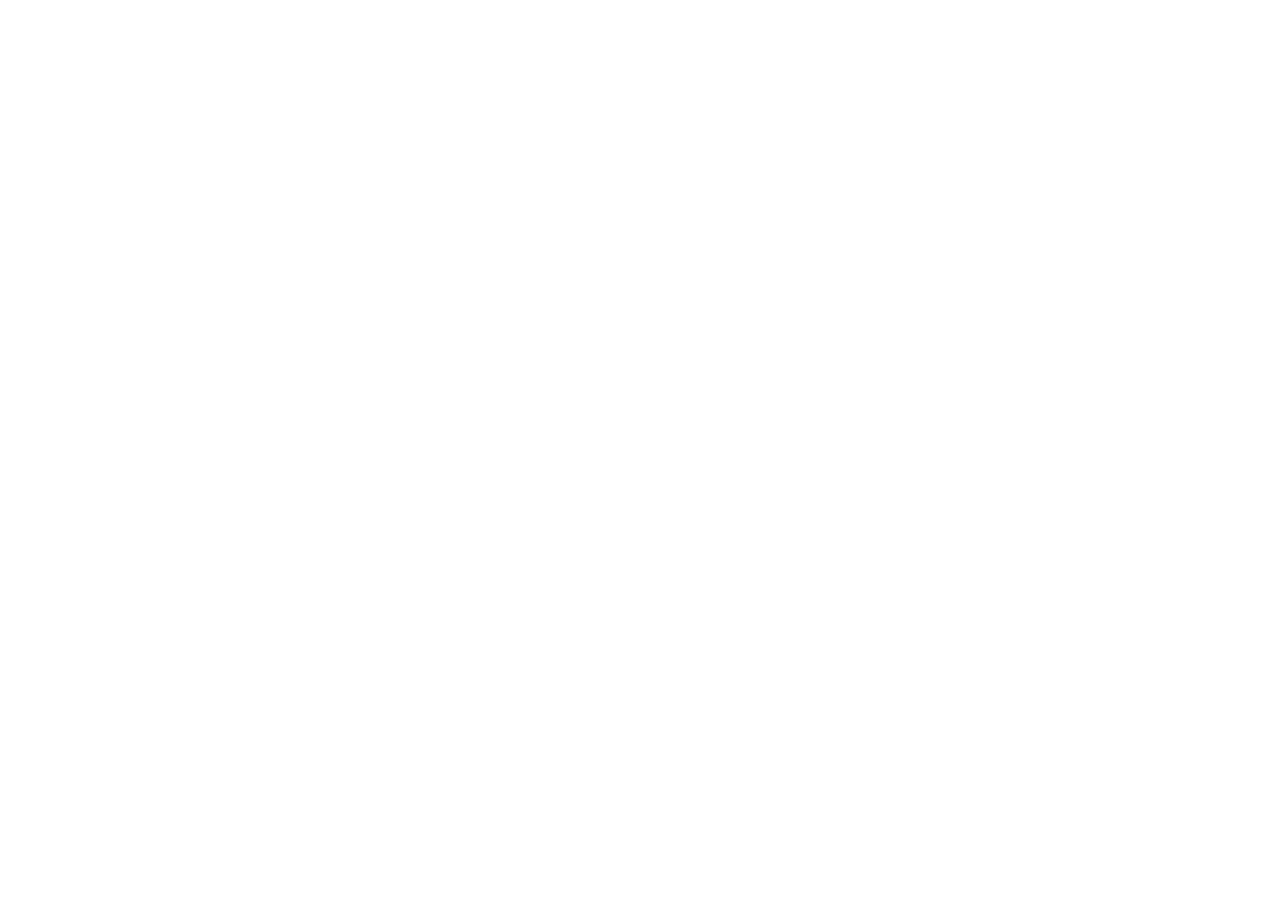
==== login.html @ a7fe7572 "大事件项目初始化" ====
<!DOCTYPE html>
<html lang="en">
<head>
    <meta charset="UTF-8">
    <meta name="viewport" content="width=device-width, initial-scale=1.0">
    <title>Document</title>
</head>
<body>
    
</body>
</html>
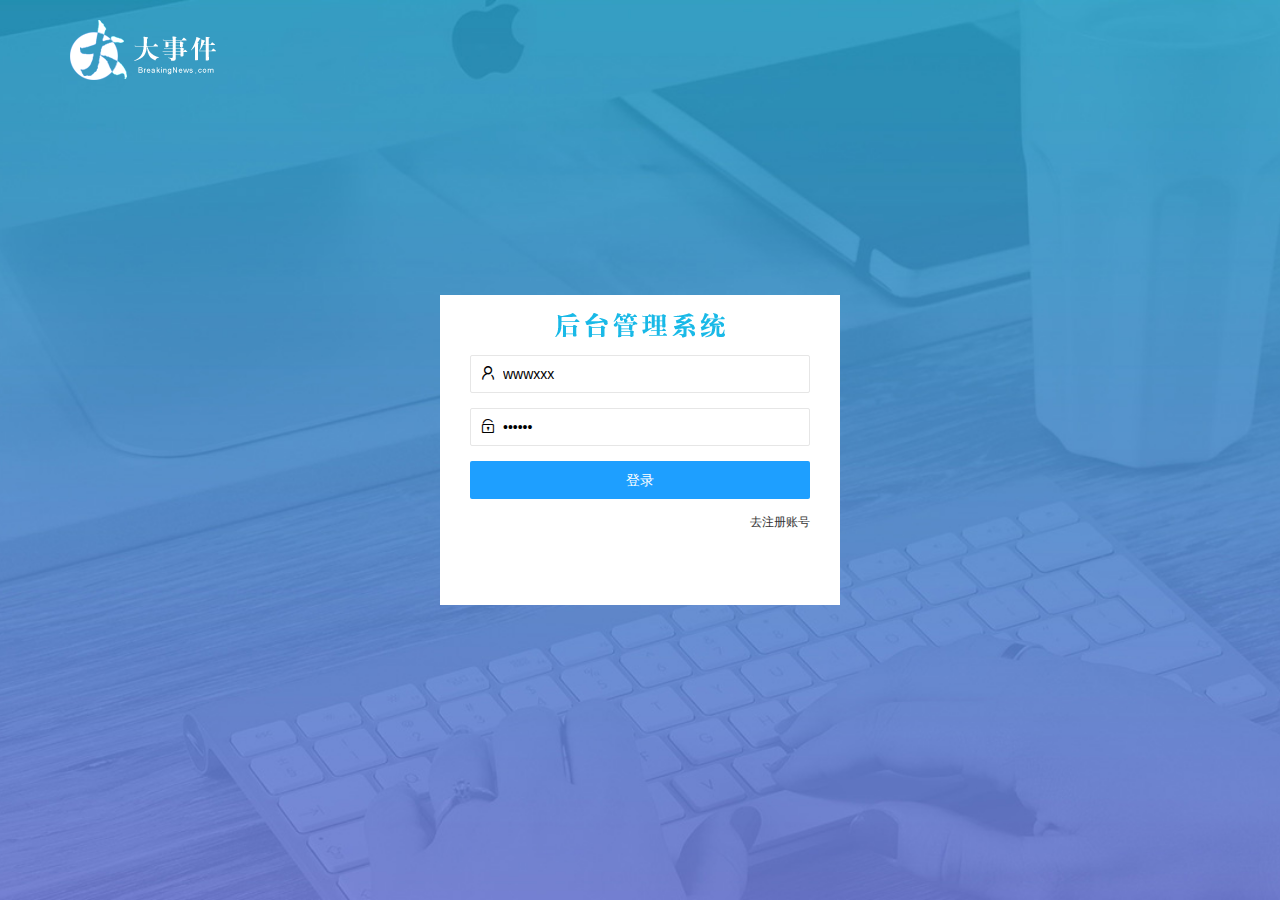
==== commit 2914f1f9: "注册和登录功能完成" ====
--- a/login.html
+++ b/login.html
@@ -1,11 +1,78 @@
 <!DOCTYPE html>
 <html lang="en">
+
 <head>
-    <meta charset="UTF-8">
-    <meta name="viewport" content="width=device-width, initial-scale=1.0">
-    <title>Document</title>
+  <meta charset="UTF-8">
+  <meta name="viewport" content="width=device-width, initial-scale=1.0">
+  <title>大事件 - 登录/注册页面</title>
+  <!-- 引入layUI 样式文件 -->
+  <link rel="stylesheet" href="./assets/lib/layui/css/layui.css">
+  <!-- 引入登录样式文件 -->
+  <link rel="stylesheet" href="./assets/css/login.css">
 </head>
+
 <body>
-    
+  <!-- 顶部 + logo -->
+  <div class="layui-main">
+    <img src="./assets/images/logo.png" alt="">
+  </div>
+  <div class="loginAndRegBox">
+    <div class="titleBox"></div>
+    <div class="login-box">
+      <form class="layui-form" id="form_login">
+        <div class="layui-form-item">
+          <i class="layui-icon layui-icon-username"></i>
+          <input value="wwwxxx" type="text" name="username" required lay-verify="required" placeholder="请输入用户名" autocomplete="off"
+            class="layui-input">
+        </div>
+        <div class="layui-form-item">
+          <i class="layui-icon layui-icon-password"></i>
+          <input value="wwx123" type="password" name="password" required lay-verify="required|pwd" placeholder="请输入密码" autocomplete="off"
+            class="layui-input">
+        </div>
+        <div class="layui-form-item">
+          <button class="layui-btn layui-btn-fluid layui-btn-normal" lay-submit>登录</button>
+        </div>
+        <div class="layui-form-item links">
+            <a href="javascript:;" id="link_reg">去注册账号</a>
+        </div>
+      </form>
+    </div>
+    <div class="reg-box" style="display: none;">
+      <form class="layui-form" id="form_reg">
+        <div class="layui-form-item">
+          <i class="layui-icon layui-icon-username"></i>
+          <input type="text" name="username" required lay-verify="required" placeholder="请输入用户名" autocomplete="off"
+            class="layui-input">
+        </div>
+        <div class="layui-form-item">
+          <i class="layui-icon layui-icon-password"></i>
+          <input type="password" name="password" required lay-verify="required|pwd" placeholder="请输入密码" autocomplete="off"
+            class="layui-input">
+        </div>
+        <div class="layui-form-item">
+          <i class="layui-icon layui-icon-password"></i>
+          <input type="password" name="repasswor" required lay-verify="required|pwd|repwd" placeholder="再次确认密码" autocomplete="off"
+            class="layui-input">
+        </div>
+        <div class="layui-form-item">
+          <button class="layui-btn layui-btn-fluid layui-btn-normal" lay-submit>注册</button>
+        </div>
+        <div class="layui-form-item links">
+            <a href="javascript:;" id="link_login">去登录</a>
+        </div>
+      </form>
+    </div>
+  </div>
+
+  <!-- 引入 layUI 的js文件-->
+  <script src="./assets/lib/layui/layui.all.js"></script>
+  <!-- 引入 Jquery -->
+  <script src="./assets/lib/jquery.js"></script>
+  <!-- 引入 baseApl.js -->
+  <script src="./assets/js/baseAPl.js"></script>
+  <!-- 引入login.js -->
+  <script src="./assets/js/login.js"></script>
 </body>
+
 </html>--- a/assets/lib/layui/css/layui.css
+++ b/assets/lib/layui/css/layui.css
@@ -0,0 +1,2 @@
+/** layui-v2.5.5 MIT License By https://www.layui.com */
+ .layui-inline,img{display:inline-block;vertical-align:middle}h1,h2,h3,h4,h5,h6{font-weight:400}.layui-edge,.layui-header,.layui-inline,.layui-main{position:relative}.layui-body,.layui-edge,.layui-elip{overflow:hidden}.layui-btn,.layui-edge,.layui-inline,img{vertical-align:middle}.layui-btn,.layui-disabled,.layui-icon,.layui-unselect{-moz-user-select:none;-webkit-user-select:none;-ms-user-select:none}.layui-elip,.layui-form-checkbox span,.layui-form-pane .layui-form-label{text-overflow:ellipsis;white-space:nowrap}.layui-breadcrumb,.layui-tree-btnGroup{visibility:hidden}blockquote,body,button,dd,div,dl,dt,form,h1,h2,h3,h4,h5,h6,input,li,ol,p,pre,td,textarea,th,ul{margin:0;padding:0;-webkit-tap-highlight-color:rgba(0,0,0,0)}a:active,a:hover{outline:0}img{border:none}li{list-style:none}table{border-collapse:collapse;border-spacing:0}h4,h5,h6{font-size:100%}button,input,optgroup,option,select,textarea{font-family:inherit;font-size:inherit;font-style:inherit;font-weight:inherit;outline:0}pre{white-space:pre-wrap;white-space:-moz-pre-wrap;white-space:-pre-wrap;white-space:-o-pre-wrap;word-wrap:break-word}body{line-height:24px;font:14px Helvetica Neue,Helvetica,PingFang SC,Tahoma,Arial,sans-serif}hr{height:1px;margin:10px 0;border:0;clear:both}a{color:#333;text-decoration:none}a:hover{color:#777}a cite{font-style:normal;*cursor:pointer}.layui-border-box,.layui-border-box *{box-sizing:border-box}.layui-box,.layui-box *{box-sizing:content-box}.layui-clear{clear:both;*zoom:1}.layui-clear:after{content:'\20';clear:both;*zoom:1;display:block;height:0}.layui-inline{*display:inline;*zoom:1}.layui-edge{display:inline-block;width:0;height:0;border-width:6px;border-style:dashed;border-color:transparent}.layui-edge-top{top:-4px;border-bottom-color:#999;border-bottom-style:solid}.layui-edge-right{border-left-color:#999;border-left-style:solid}.layui-edge-bottom{top:2px;border-top-color:#999;border-top-style:solid}.layui-edge-left{border-right-color:#999;border-right-style:solid}.layui-disabled,.layui-disabled:hover{color:#d2d2d2!important;cursor:not-allowed!important}.layui-circle{border-radius:100%}.layui-show{display:block!important}.layui-hide{display:none!important}@font-face{font-family:layui-icon;src:url(../font/iconfont.eot?v=250);src:url(../font/iconfont.eot?v=250#iefix) format('embedded-opentype'),url(../font/iconfont.woff2?v=250) format('woff2'),url(../font/iconfont.woff?v=250) format('woff'),url(../font/iconfont.ttf?v=250) format('truetype'),url(../font/iconfont.svg?v=250#layui-icon) format('svg')}.layui-icon{font-family:layui-icon!important;font-size:16px;font-style:normal;-webkit-font-smoothing:antialiased;-moz-osx-font-smoothing:grayscale}.layui-icon-reply-fill:before{content:"\e611"}.layui-icon-set-fill:before{content:"\e614"}.layui-icon-menu-fill:before{content:"\e60f"}.layui-icon-search:before{content:"\e615"}.layui-icon-share:before{content:"\e641"}.layui-icon-set-sm:before{content:"\e620"}.layui-icon-engine:before{content:"\e628"}.layui-icon-close:before{content:"\1006"}.layui-icon-close-fill:before{content:"\1007"}.layui-icon-chart-screen:before{content:"\e629"}.layui-icon-star:before{content:"\e600"}.layui-icon-circle-dot:before{content:"\e617"}.layui-icon-chat:before{content:"\e606"}.layui-icon-release:before{content:"\e609"}.layui-icon-list:before{content:"\e60a"}.layui-icon-chart:before{content:"\e62c"}.layui-icon-ok-circle:before{content:"\1005"}.layui-icon-layim-theme:before{content:"\e61b"}.layui-icon-table:before{content:"\e62d"}.layui-icon-right:before{content:"\e602"}.layui-icon-left:before{content:"\e603"}.layui-icon-cart-simple:before{content:"\e698"}.layui-icon-face-cry:before{content:"\e69c"}.layui-icon-face-smile:before{content:"\e6af"}.layui-icon-survey:before{content:"\e6b2"}.layui-icon-tree:before{content:"\e62e"}.layui-icon-upload-circle:before{content:"\e62f"}.layui-icon-add-circle:before{content:"\e61f"}.layui-icon-download-circle:before{content:"\e601"}.layui-icon-templeate-1:before{content:"\e630"}.layui-icon-util:before{content:"\e631"}.layui-icon-face-surprised:before{content:"\e664"}.layui-icon-edit:before{content:"\e642"}.layui-icon-speaker:before{content:"\e645"}.layui-icon-down:before{content:"\e61a"}.layui-icon-file:before{content:"\e621"}.layui-icon-layouts:before{content:"\e632"}.layui-icon-rate-half:before{content:"\e6c9"}.layui-icon-add-circle-fine:before{content:"\e608"}.layui-icon-prev-circle:before{content:"\e633"}.layui-icon-read:before{content:"\e705"}.layui-icon-404:before{content:"\e61c"}.layui-icon-carousel:before{content:"\e634"}.layui-icon-help:before{content:"\e607"}.layui-icon-code-circle:before{content:"\e635"}.layui-icon-water:before{content:"\e636"}.layui-icon-username:before{content:"\e66f"}.layui-icon-find-fill:before{content:"\e670"}.layui-icon-about:before{content:"\e60b"}.layui-icon-location:before{content:"\e715"}.layui-icon-up:before{content:"\e619"}.layui-icon-pause:before{content:"\e651"}.layui-icon-date:before{content:"\e637"}.layui-icon-layim-uploadfile:before{content:"\e61d"}.layui-icon-delete:before{content:"\e640"}.layui-icon-play:before{content:"\e652"}.layui-icon-top:before{content:"\e604"}.layui-icon-friends:before{content:"\e612"}.layui-icon-refresh-3:before{content:"\e9aa"}.layui-icon-ok:before{content:"\e605"}.layui-icon-layer:before{content:"\e638"}.layui-icon-face-smile-fine:before{content:"\e60c"}.layui-icon-dollar:before{content:"\e659"}.layui-icon-group:before{content:"\e613"}.layui-icon-layim-download:before{content:"\e61e"}.layui-icon-picture-fine:before{content:"\e60d"}.layui-icon-link:before{content:"\e64c"}.layui-icon-diamond:before{content:"\e735"}.layui-icon-log:before{content:"\e60e"}.layui-icon-rate-solid:before{content:"\e67a"}.layui-icon-fonts-del:before{content:"\e64f"}.layui-icon-unlink:before{content:"\e64d"}.layui-icon-fonts-clear:before{content:"\e639"}.layui-icon-triangle-r:before{content:"\e623"}.layui-icon-circle:before{content:"\e63f"}.layui-icon-radio:before{content:"\e643"}.layui-icon-align-center:before{content:"\e647"}.layui-icon-align-right:before{content:"\e648"}.layui-icon-align-left:before{content:"\e649"}.layui-icon-loading-1:before{content:"\e63e"}.layui-icon-return:before{content:"\e65c"}.layui-icon-fonts-strong:before{content:"\e62b"}.layui-icon-upload:before{content:"\e67c"}.layui-icon-dialogue:before{content:"\e63a"}.layui-icon-video:before{content:"\e6ed"}.layui-icon-headset:before{content:"\e6fc"}.layui-icon-cellphone-fine:before{content:"\e63b"}.layui-icon-add-1:before{content:"\e654"}.layui-icon-face-smile-b:before{content:"\e650"}.layui-icon-fonts-html:before{content:"\e64b"}.layui-icon-form:before{content:"\e63c"}.layui-icon-cart:before{content:"\e657"}.layui-icon-camera-fill:before{content:"\e65d"}.layui-icon-tabs:before{content:"\e62a"}.layui-icon-fonts-code:before{content:"\e64e"}.layui-icon-fire:before{content:"\e756"}.layui-icon-set:before{content:"\e716"}.layui-icon-fonts-u:before{content:"\e646"}.layui-icon-triangle-d:before{content:"\e625"}.layui-icon-tips:before{content:"\e702"}.layui-icon-picture:before{content:"\e64a"}.layui-icon-more-vertical:before{content:"\e671"}.layui-icon-flag:before{content:"\e66c"}.layui-icon-loading:before{content:"\e63d"}.layui-icon-fonts-i:before{content:"\e644"}.layui-icon-refresh-1:before{content:"\e666"}.layui-icon-rmb:before{content:"\e65e"}.layui-icon-home:before{content:"\e68e"}.layui-icon-user:before{content:"\e770"}.layui-icon-notice:before{content:"\e667"}.layui-icon-login-weibo:before{content:"\e675"}.layui-icon-voice:before{content:"\e688"}.layui-icon-upload-drag:before{content:"\e681"}.layui-icon-login-qq:before{content:"\e676"}.layui-icon-snowflake:before{content:"\e6b1"}.layui-icon-file-b:before{content:"\e655"}.layui-icon-template:before{content:"\e663"}.layui-icon-auz:before{content:"\e672"}.layui-icon-console:before{content:"\e665"}.layui-icon-app:before{content:"\e653"}.layui-icon-prev:before{content:"\e65a"}.layui-icon-website:before{content:"\e7ae"}.layui-icon-next:before{content:"\e65b"}.layui-icon-component:before{content:"\e857"}.layui-icon-more:before{content:"\e65f"}.layui-icon-login-wechat:before{content:"\e677"}.layui-icon-shrink-right:before{content:"\e668"}.layui-icon-spread-left:before{content:"\e66b"}.layui-icon-camera:before{content:"\e660"}.layui-icon-note:before{content:"\e66e"}.layui-icon-refresh:before{content:"\e669"}.layui-icon-female:before{content:"\e661"}.layui-icon-male:before{content:"\e662"}.layui-icon-password:before{content:"\e673"}.layui-icon-senior:before{content:"\e674"}.layui-icon-theme:before{content:"\e66a"}.layui-icon-tread:before{content:"\e6c5"}.layui-icon-praise:before{content:"\e6c6"}.layui-icon-star-fill:before{content:"\e658"}.layui-icon-rate:before{content:"\e67b"}.layui-icon-template-1:before{content:"\e656"}.layui-icon-vercode:before{content:"\e679"}.layui-icon-cellphone:before{content:"\e678"}.layui-icon-screen-full:before{content:"\e622"}.layui-icon-screen-restore:before{content:"\e758"}.layui-icon-cols:before{content:"\e610"}.layui-icon-export:before{content:"\e67d"}.layui-icon-print:before{content:"\e66d"}.layui-icon-slider:before{content:"\e714"}.layui-icon-addition:before{content:"\e624"}.layui-icon-subtraction:before{content:"\e67e"}.layui-icon-service:before{content:"\e626"}.layui-icon-transfer:before{content:"\e691"}.layui-main{width:1140px;margin:0 auto}.layui-header{z-index:1000;height:60px}.layui-header a:hover{transition:all .5s;-webkit-transition:all .5s}.layui-side{position:fixed;left:0;top:0;bottom:0;z-index:999;width:200px;overflow-x:hidden}.layui-side-scroll{position:relative;width:220px;height:100%;overflow-x:hidden}.layui-body{position:absolute;left:200px;right:0;top:0;bottom:0;z-index:998;width:auto;overflow-y:auto;box-sizing:border-box}.layui-layout-body{overflow:hidden}.layui-layout-admin .layui-header{background-color:#23262E}.layui-layout-admin .layui-side{top:60px;width:200px;overflow-x:hidden}.layui-layout-admin .layui-body{position:fixed;top:60px;bottom:44px}.layui-layout-admin .layui-main{width:auto;margin:0 15px}.layui-layout-admin .layui-footer{position:fixed;left:200px;right:0;bottom:0;height:44px;line-height:44px;padding:0 15px;background-color:#eee}.layui-layout-admin .layui-logo{position:absolute;left:0;top:0;width:200px;height:100%;line-height:60px;text-align:center;color:#009688;font-size:16px}.layui-layout-admin .layui-header .layui-nav{background:0 0}.layui-layout-left{position:absolute!important;left:200px;top:0}.layui-layout-right{position:absolute!important;right:0;top:0}.layui-container{position:relative;margin:0 auto;padding:0 15px;box-sizing:border-box}.layui-fluid{position:relative;margin:0 auto;padding:0 15px}.layui-row:after,.layui-row:before{content:'';display:block;clear:both}.layui-col-lg1,.layui-col-lg10,.layui-col-lg11,.layui-col-lg12,.layui-col-lg2,.layui-col-lg3,.layui-col-lg4,.layui-col-lg5,.layui-col-lg6,.layui-col-lg7,.layui-col-lg8,.layui-col-lg9,.layui-col-md1,.layui-col-md10,.layui-col-md11,.layui-col-md12,.layui-col-md2,.layui-col-md3,.layui-col-md4,.layui-col-md5,.layui-col-md6,.layui-col-md7,.layui-col-md8,.layui-col-md9,.layui-col-sm1,.layui-col-sm10,.layui-col-sm11,.layui-col-sm12,.layui-col-sm2,.layui-col-sm3,.layui-col-sm4,.layui-col-sm5,.layui-col-sm6,.layui-col-sm7,.layui-col-sm8,.layui-col-sm9,.layui-col-xs1,.layui-col-xs10,.layui-col-xs11,.layui-col-xs12,.layui-col-xs2,.layui-col-xs3,.layui-col-xs4,.layui-col-xs5,.layui-col-xs6,.layui-col-xs7,.layui-col-xs8,.layui-col-xs9{position:relative;display:block;box-sizing:border-box}.layui-col-xs1,.layui-col-xs10,.layui-col-xs11,.layui-col-xs12,.layui-col-xs2,.layui-col-xs3,.layui-col-xs4,.layui-col-xs5,.layui-col-xs6,.layui-col-xs7,.layui-col-xs8,.layui-col-xs9{float:left}.layui-col-xs1{width:8.33333333%}.layui-col-xs2{width:16.66666667%}.layui-col-xs3{width:25%}.layui-col-xs4{width:33.33333333%}.layui-col-xs5{width:41.66666667%}.layui-col-xs6{width:50%}.layui-col-xs7{width:58.33333333%}.layui-col-xs8{width:66.66666667%}.layui-col-xs9{width:75%}.layui-col-xs10{width:83.33333333%}.layui-col-xs11{width:91.66666667%}.layui-col-xs12{width:100%}.layui-col-xs-offset1{margin-left:8.33333333%}.layui-col-xs-offset2{margin-left:16.66666667%}.layui-col-xs-offset3{margin-left:25%}.layui-col-xs-offset4{margin-left:33.33333333%}.layui-col-xs-offset5{margin-left:41.66666667%}.layui-col-xs-offset6{margin-left:50%}.layui-col-xs-offset7{margin-left:58.33333333%}.layui-col-xs-offset8{margin-left:66.66666667%}.layui-col-xs-offset9{margin-left:75%}.layui-col-xs-offset10{margin-left:83.33333333%}.layui-col-xs-offset11{margin-left:91.66666667%}.layui-col-xs-offset12{margin-left:100%}@media screen and (max-width:768px){.layui-hide-xs{display:none!important}.layui-show-xs-block{display:block!important}.layui-show-xs-inline{display:inline!important}.layui-show-xs-inline-block{display:inline-block!important}}@media screen and (min-width:768px){.layui-container{width:750px}.layui-hide-sm{display:none!important}.layui-show-sm-block{display:block!important}.layui-show-sm-inline{display:inline!important}.layui-show-sm-inline-block{display:inline-block!important}.layui-col-sm1,.layui-col-sm10,.layui-col-sm11,.layui-col-sm12,.layui-col-sm2,.layui-col-sm3,.layui-col-sm4,.layui-col-sm5,.layui-col-sm6,.layui-col-sm7,.layui-col-sm8,.layui-col-sm9{float:left}.layui-col-sm1{width:8.33333333%}.layui-col-sm2{width:16.66666667%}.layui-col-sm3{width:25%}.layui-col-sm4{width:33.33333333%}.layui-col-sm5{width:41.66666667%}.layui-col-sm6{width:50%}.layui-col-sm7{width:58.33333333%}.layui-col-sm8{width:66.66666667%}.layui-col-sm9{width:75%}.layui-col-sm10{width:83.33333333%}.layui-col-sm11{width:91.66666667%}.layui-col-sm12{width:100%}.layui-col-sm-offset1{margin-left:8.33333333%}.layui-col-sm-offset2{margin-left:16.66666667%}.layui-col-sm-offset3{margin-left:25%}.layui-col-sm-offset4{margin-left:33.33333333%}.layui-col-sm-offset5{margin-left:41.66666667%}.layui-col-sm-offset6{margin-left:50%}.layui-col-sm-offset7{margin-left:58.33333333%}.layui-col-sm-offset8{margin-left:66.66666667%}.layui-col-sm-offset9{margin-left:75%}.layui-col-sm-offset10{margin-left:83.33333333%}.layui-col-sm-offset11{margin-left:91.66666667%}.layui-col-sm-offset12{margin-left:100%}}@media screen and (min-width:992px){.layui-container{width:970px}.layui-hide-md{display:none!important}.layui-show-md-block{display:block!important}.layui-show-md-inline{display:inline!important}.layui-show-md-inline-block{display:inline-block!important}.layui-col-md1,.layui-col-md10,.layui-col-md11,.layui-col-md12,.layui-col-md2,.layui-col-md3,.layui-col-md4,.layui-col-md5,.layui-col-md6,.layui-col-md7,.layui-col-md8,.layui-col-md9{float:left}.layui-col-md1{width:8.33333333%}.layui-col-md2{width:16.66666667%}.layui-col-md3{width:25%}.layui-col-md4{width:33.33333333%}.layui-col-md5{width:41.66666667%}.layui-col-md6{width:50%}.layui-col-md7{width:58.33333333%}.layui-col-md8{width:66.66666667%}.layui-col-md9{width:75%}.layui-col-md10{width:83.33333333%}.layui-col-md11{width:91.66666667%}.layui-col-md12{width:100%}.layui-col-md-offset1{margin-left:8.33333333%}.layui-col-md-offset2{margin-left:16.66666667%}.layui-col-md-offset3{margin-left:25%}.layui-col-md-offset4{margin-left:33.33333333%}.layui-col-md-offset5{margin-left:41.66666667%}.layui-col-md-offset6{margin-left:50%}.layui-col-md-offset7{margin-left:58.33333333%}.layui-col-md-offset8{margin-left:66.66666667%}.layui-col-md-offset9{margin-left:75%}.layui-col-md-offset10{margin-left:83.33333333%}.layui-col-md-offset11{margin-left:91.66666667%}.layui-col-md-offset12{margin-left:100%}}@media screen and (min-width:1200px){.layui-container{width:1170px}.layui-hide-lg{display:none!important}.layui-show-lg-block{display:block!important}.layui-show-lg-inline{display:inline!important}.layui-show-lg-inline-block{display:inline-block!important}.layui-col-lg1,.layui-col-lg10,.layui-col-lg11,.layui-col-lg12,.layui-col-lg2,.layui-col-lg3,.layui-col-lg4,.layui-col-lg5,.layui-col-lg6,.layui-col-lg7,.layui-col-lg8,.layui-col-lg9{float:left}.layui-col-lg1{width:8.33333333%}.layui-col-lg2{width:16.66666667%}.layui-col-lg3{width:25%}.layui-col-lg4{width:33.33333333%}.layui-col-lg5{width:41.66666667%}.layui-col-lg6{width:50%}.layui-col-lg7{width:58.33333333%}.layui-col-lg8{width:66.66666667%}.layui-col-lg9{width:75%}.layui-col-lg10{width:83.33333333%}.layui-col-lg11{width:91.66666667%}.layui-col-lg12{width:100%}.layui-col-lg-offset1{margin-left:8.33333333%}.layui-col-lg-offset2{margin-left:16.66666667%}.layui-col-lg-offset3{margin-left:25%}.layui-col-lg-offset4{margin-left:33.33333333%}.layui-col-lg-offset5{margin-left:41.66666667%}.layui-col-lg-offset6{margin-left:50%}.layui-col-lg-offset7{margin-left:58.33333333%}.layui-col-lg-offset8{margin-left:66.66666667%}.layui-col-lg-offset9{margin-left:75%}.layui-col-lg-offset10{margin-left:83.33333333%}.layui-col-lg-offset11{margin-left:91.66666667%}.layui-col-lg-offset12{margin-left:100%}}.layui-col-space1{margin:-.5px}.layui-col-space1>*{padding:.5px}.layui-col-space3{margin:-1.5px}.layui-col-space3>*{padding:1.5px}.layui-col-space5{margin:-2.5px}.layui-col-space5>*{padding:2.5px}.layui-col-space8{margin:-3.5px}.layui-col-space8>*{padding:3.5px}.layui-col-space10{margin:-5px}.layui-col-space10>*{padding:5px}.layui-col-space12{margin:-6px}.layui-col-space12>*{padding:6px}.layui-col-space15{margin:-7.5px}.layui-col-space15>*{padding:7.5px}.layui-col-space18{margin:-9px}.layui-col-space18>*{padding:9px}.layui-col-space20{margin:-10px}.layui-col-space20>*{padding:10px}.layui-col-space22{margin:-11px}.layui-col-space22>*{padding:11px}.layui-col-space25{margin:-12.5px}.layui-col-space25>*{padding:12.5px}.layui-col-space30{margin:-15px}.layui-col-space30>*{padding:15px}.layui-btn,.layui-input,.layui-select,.layui-textarea,.layui-upload-button{outline:0;-webkit-appearance:none;transition:all .3s;-webkit-transition:all .3s;box-sizing:border-box}.layui-elem-quote{margin-bottom:10px;padding:15px;line-height:22px;border-left:5px solid #009688;border-radius:0 2px 2px 0;background-color:#f2f2f2}.layui-quote-nm{border-style:solid;border-width:1px 1px 1px 5px;background:0 0}.layui-elem-field{margin-bottom:10px;padding:0;border-width:1px;border-style:solid}.layui-elem-field legend{margin-left:20px;padding:0 10px;font-size:20px;font-weight:300}.layui-field-title{margin:10px 0 20px;border-width:1px 0 0}.layui-field-box{padding:10px 15px}.layui-field-title .layui-field-box{padding:10px 0}.layui-progress{position:relative;height:6px;border-radius:20px;background-color:#e2e2e2}.layui-progress-bar{position:absolute;left:0;top:0;width:0;max-width:100%;height:6px;border-radius:20px;text-align:right;background-color:#5FB878;transition:all .3s;-webkit-transition:all .3s}.layui-progress-big,.layui-progress-big .layui-progress-bar{height:18px;line-height:18px}.layui-progress-text{position:relative;top:-20px;line-height:18px;font-size:12px;color:#666}.layui-progress-big .layui-progress-text{position:static;padding:0 10px;color:#fff}.layui-collapse{border-width:1px;border-style:solid;border-radius:2px}.layui-colla-content,.layui-colla-item{border-top-width:1px;border-top-style:solid}.layui-colla-item:first-child{border-top:none}.layui-colla-title{position:relative;height:42px;line-height:42px;padding:0 15px 0 35px;color:#333;background-color:#f2f2f2;cursor:pointer;font-size:14px;overflow:hidden}.layui-colla-content{display:none;padding:10px 15px;line-height:22px;color:#666}.layui-colla-icon{position:absolute;left:15px;top:0;font-size:14px}.layui-card{margin-bottom:15px;border-radius:2px;background-color:#fff;box-shadow:0 1px 2px 0 rgba(0,0,0,.05)}.layui-card:last-child{margin-bottom:0}.layui-card-header{position:relative;height:42px;line-height:42px;padding:0 15px;border-bottom:1px solid #f6f6f6;color:#333;border-radius:2px 2px 0 0;font-size:14px}.layui-bg-black,.layui-bg-blue,.layui-bg-cyan,.layui-bg-green,.layui-bg-orange,.layui-bg-red{color:#fff!important}.layui-card-body{position:relative;padding:10px 15px;line-height:24px}.layui-card-body[pad15]{padding:15px}.layui-card-body[pad20]{padding:20px}.layui-card-body .layui-table{margin:5px 0}.layui-card .layui-tab{margin:0}.layui-panel-window{position:relative;padding:15px;border-radius:0;border-top:5px solid #E6E6E6;background-color:#fff}.layui-auxiliar-moving{position:fixed;left:0;right:0;top:0;bottom:0;width:100%;height:100%;background:0 0;z-index:9999999999}.layui-form-label,.layui-form-mid,.layui-form-select,.layui-input-block,.layui-input-inline,.layui-textarea{position:relative}.layui-bg-red{background-color:#FF5722!important}.layui-bg-orange{background-color:#FFB800!important}.layui-bg-green{background-color:#009688!important}.layui-bg-cyan{background-color:#2F4056!important}.layui-bg-blue{background-color:#1E9FFF!important}.layui-bg-black{background-color:#393D49!important}.layui-bg-gray{background-color:#eee!important;color:#666!important}.layui-badge-rim,.layui-colla-content,.layui-colla-item,.layui-collapse,.layui-elem-field,.layui-form-pane .layui-form-item[pane],.layui-form-pane .layui-form-label,.layui-input,.layui-layedit,.layui-layedit-tool,.layui-quote-nm,.layui-select,.layui-tab-bar,.layui-tab-card,.layui-tab-title,.layui-tab-title .layui-this:after,.layui-textarea{border-color:#e6e6e6}.layui-timeline-item:before,hr{background-color:#e6e6e6}.layui-text{line-height:22px;font-size:14px;color:#666}.layui-text h1,.layui-text h2,.layui-text h3{font-weight:500;color:#333}.layui-text h1{font-size:30px}.layui-text h2{font-size:24px}.layui-text h3{font-size:18px}.layui-text a:not(.layui-btn){color:#01AAED}.layui-text a:not(.layui-btn):hover{text-decoration:underline}.layui-text ul{padding:5px 0 5px 15px}.layui-text ul li{margin-top:5px;list-style-type:disc}.layui-text em,.layui-word-aux{color:#999!important;padding:0 5px!important}.layui-btn{display:inline-block;height:38px;line-height:38px;padding:0 18px;background-color:#009688;color:#fff;white-space:nowrap;text-align:center;font-size:14px;border:none;border-radius:2px;cursor:pointer}.layui-btn:hover{opacity:.8;filter:alpha(opacity=80);color:#fff}.layui-btn:active{opacity:1;filter:alpha(opacity=100)}.layui-btn+.layui-btn{margin-left:10px}.layui-btn-container{font-size:0}.layui-btn-container .layui-btn{margin-right:10px;margin-bottom:10px}.layui-btn-container .layui-btn+.layui-btn{margin-left:0}.layui-table .layui-btn-container .layui-btn{margin-bottom:9px}.layui-btn-radius{border-radius:100px}.layui-btn .layui-icon{margin-right:3px;font-size:18px;vertical-align:bottom;vertical-align:middle\9}.layui-btn-primary{border:1px solid #C9C9C9;background-color:#fff;color:#555}.layui-btn-primary:hover{border-color:#009688;color:#333}.layui-btn-normal{background-color:#1E9FFF}.layui-btn-warm{background-color:#FFB800}.layui-btn-danger{background-color:#FF5722}.layui-btn-checked{background-color:#5FB878}.layui-btn-disabled,.layui-btn-disabled:active,.layui-btn-disabled:hover{border:1px solid #e6e6e6;background-color:#FBFBFB;color:#C9C9C9;cursor:not-allowed;opacity:1}.layui-btn-lg{height:44px;line-height:44px;padding:0 25px;font-size:16px}.layui-btn-sm{height:30px;line-height:30px;padding:0 10px;font-size:12px}.layui-btn-sm i{font-size:16px!important}.layui-btn-xs{height:22px;line-height:22px;padding:0 5px;font-size:12px}.layui-btn-xs i{font-size:14px!important}.layui-btn-group{display:inline-block;vertical-align:middle;font-size:0}.layui-btn-group .layui-btn{margin-left:0!important;margin-right:0!important;border-left:1px solid rgba(255,255,255,.5);border-radius:0}.layui-btn-group .layui-btn-primary{border-left:none}.layui-btn-group .layui-btn-primary:hover{border-color:#C9C9C9;color:#009688}.layui-btn-group .layui-btn:first-child{border-left:none;border-radius:2px 0 0 2px}.layui-btn-group .layui-btn-primary:first-child{border-left:1px solid #c9c9c9}.layui-btn-group .layui-btn:last-child{border-radius:0 2px 2px 0}.layui-btn-group .layui-btn+.layui-btn{margin-left:0}.layui-btn-group+.layui-btn-group{margin-left:10px}.layui-btn-fluid{width:100%}.layui-input,.layui-select,.layui-textarea{height:38px;line-height:1.3;line-height:38px\9;border-width:1px;border-style:solid;background-color:#fff;border-radius:2px}.layui-input::-webkit-input-placeholder,.layui-select::-webkit-input-placeholder,.layui-textarea::-webkit-input-placeholder{line-height:1.3}.layui-input,.layui-textarea{display:block;width:100%;padding-left:10px}.layui-input:hover,.layui-textarea:hover{border-color:#D2D2D2!important}.layui-input:focus,.layui-textarea:focus{border-color:#C9C9C9!important}.layui-textarea{min-height:100px;height:auto;line-height:20px;padding:6px 10px;resize:vertical}.layui-select{padding:0 10px}.layui-form input[type=checkbox],.layui-form input[type=radio],.layui-form select{display:none}.layui-form [lay-ignore]{display:initial}.layui-form-item{margin-bottom:15px;clear:both;*zoom:1}.layui-form-item:after{content:'\20';clear:both;*zoom:1;display:block;height:0}.layui-form-label{float:left;display:block;padding:9px 15px;width:80px;font-weight:400;line-height:20px;text-align:right}.layui-form-label-col{display:block;float:none;padding:9px 0;line-height:20px;text-align:left}.layui-form-item .layui-inline{margin-bottom:5px;margin-right:10px}.layui-input-block{margin-left:110px;min-height:36px}.layui-input-inline{display:inline-block;vertical-align:middle}.layui-form-item .layui-input-inline{float:left;width:190px;margin-right:10px}.layui-form-text .layui-input-inline{width:auto}.layui-form-mid{float:left;display:block;padding:9px 0!important;line-height:20px;margin-right:10px}.layui-form-danger+.layui-form-select .layui-input,.layui-form-danger:focus{border-color:#FF5722!important}.layui-form-select .layui-input{padding-right:30px;cursor:pointer}.layui-form-select .layui-edge{position:absolute;right:10px;top:50%;margin-top:-3px;cursor:pointer;border-width:6px;border-top-color:#c2c2c2;border-top-style:solid;transition:all .3s;-webkit-transition:all .3s}.layui-form-select dl{display:none;position:absolute;left:0;top:42px;padding:5px 0;z-index:899;min-width:100%;border:1px solid #d2d2d2;max-height:300px;overflow-y:auto;background-color:#fff;border-radius:2px;box-shadow:0 2px 4px rgba(0,0,0,.12);box-sizing:border-box}.layui-form-select dl dd,.layui-form-select dl dt{padding:0 10px;line-height:36px;white-space:nowrap;overflow:hidden;text-overflow:ellipsis}.layui-form-select dl dt{font-size:12px;color:#999}.layui-form-select dl dd{cursor:pointer}.layui-form-select dl dd:hover{background-color:#f2f2f2;-webkit-transition:.5s all;transition:.5s all}.layui-form-select .layui-select-group dd{padding-left:20px}.layui-form-select dl dd.layui-select-tips{padding-left:10px!important;color:#999}.layui-form-select dl dd.layui-this{background-color:#5FB878;color:#fff}.layui-form-checkbox,.layui-form-select dl dd.layui-disabled{background-color:#fff}.layui-form-selected dl{display:block}.layui-form-checkbox,.layui-form-checkbox *,.layui-form-switch{display:inline-block;vertical-align:middle}.layui-form-selected .layui-edge{margin-top:-9px;-webkit-transform:rotate(180deg);transform:rotate(180deg);margin-top:-3px\9}:root .layui-form-selected .layui-edge{margin-top:-9px\0/IE9}.layui-form-selectup dl{top:auto;bottom:42px}.layui-select-none{margin:5px 0;text-align:center;color:#999}.layui-select-disabled .layui-disabled{border-color:#eee!important}.layui-select-disabled .layui-edge{border-top-color:#d2d2d2}.layui-form-checkbox{position:relative;height:30px;line-height:30px;margin-right:10px;padding-right:30px;cursor:pointer;font-size:0;-webkit-transition:.1s linear;transition:.1s linear;box-sizing:border-box}.layui-form-checkbox span{padding:0 10px;height:100%;font-size:14px;border-radius:2px 0 0 2px;background-color:#d2d2d2;color:#fff;overflow:hidden}.layui-form-checkbox:hover span{background-color:#c2c2c2}.layui-form-checkbox i{position:absolute;right:0;top:0;width:30px;height:28px;border:1px solid #d2d2d2;border-left:none;border-radius:0 2px 2px 0;color:#fff;font-size:20px;text-align:center}.layui-form-checkbox:hover i{border-color:#c2c2c2;color:#c2c2c2}.layui-form-checked,.layui-form-checked:hover{border-color:#5FB878}.layui-form-checked span,.layui-form-checked:hover span{background-color:#5FB878}.layui-form-checked i,.layui-form-checked:hover i{color:#5FB878}.layui-form-item .layui-form-checkbox{margin-top:4px}.layui-form-checkbox[lay-skin=primary]{height:auto!important;line-height:normal!important;min-width:18px;min-height:18px;border:none!important;margin-right:0;padding-left:28px;padding-right:0;background:0 0}.layui-form-checkbox[lay-skin=primary] span{padding-left:0;padding-right:15px;line-height:18px;background:0 0;color:#666}.layui-form-checkbox[lay-skin=primary] i{right:auto;left:0;width:16px;height:16px;line-height:16px;border:1px solid #d2d2d2;font-size:12px;border-radius:2px;background-color:#fff;-webkit-transition:.1s linear;transition:.1s linear}.layui-form-checkbox[lay-skin=primary]:hover i{border-color:#5FB878;color:#fff}.layui-form-checked[lay-skin=primary] i{border-color:#5FB878!important;background-color:#5FB878;color:#fff}.layui-checkbox-disbaled[lay-skin=primary] span{background:0 0!important;color:#c2c2c2}.layui-checkbox-disbaled[lay-skin=primary]:hover i{border-color:#d2d2d2}.layui-form-item .layui-form-checkbox[lay-skin=primary]{margin-top:10px}.layui-form-switch{position:relative;height:22px;line-height:22px;min-width:35px;padding:0 5px;margin-top:8px;border:1px solid #d2d2d2;border-radius:20px;cursor:pointer;background-color:#fff;-webkit-transition:.1s linear;transition:.1s linear}.layui-form-switch i{position:absolute;left:5px;top:3px;width:16px;height:16px;border-radius:20px;background-color:#d2d2d2;-webkit-transition:.1s linear;transition:.1s linear}.layui-form-switch em{position:relative;top:0;width:25px;margin-left:21px;padding:0!important;text-align:center!important;color:#999!important;font-style:normal!important;font-size:12px}.layui-form-onswitch{border-color:#5FB878;background-color:#5FB878}.layui-checkbox-disbaled,.layui-checkbox-disbaled i{border-color:#e2e2e2!important}.layui-form-onswitch i{left:100%;margin-left:-21px;background-color:#fff}.layui-form-onswitch em{margin-left:5px;margin-right:21px;color:#fff!important}.layui-checkbox-disbaled span{background-color:#e2e2e2!important}.layui-checkbox-disbaled:hover i{color:#fff!important}[lay-radio]{display:none}.layui-form-radio,.layui-form-radio *{display:inline-block;vertical-align:middle}.layui-form-radio{line-height:28px;margin:6px 10px 0 0;padding-right:10px;cursor:pointer;font-size:0}.layui-form-radio *{font-size:14px}.layui-form-radio>i{margin-right:8px;font-size:22px;color:#c2c2c2}.layui-form-radio>i:hover,.layui-form-radioed>i{color:#5FB878}.layui-radio-disbaled>i{color:#e2e2e2!important}.layui-form-pane .layui-form-label{width:110px;padding:8px 15px;height:38px;line-height:20px;border-width:1px;border-style:solid;border-radius:2px 0 0 2px;text-align:center;background-color:#FBFBFB;overflow:hidden;box-sizing:border-box}.layui-form-pane .layui-input-inline{margin-left:-1px}.layui-form-pane .layui-input-block{margin-left:110px;left:-1px}.layui-form-pane .layui-input{border-radius:0 2px 2px 0}.layui-form-pane .layui-form-text .layui-form-label{float:none;width:100%;border-radius:2px;box-sizing:border-box;text-align:left}.layui-form-pane .layui-form-text .layui-input-inline{display:block;margin:0;top:-1px;clear:both}.layui-form-pane .layui-form-text .layui-input-block{margin:0;left:0;top:-1px}.layui-form-pane .layui-form-text .layui-textarea{min-height:100px;border-radius:0 0 2px 2px}.layui-form-pane .layui-form-checkbox{margin:4px 0 4px 10px}.layui-form-pane .layui-form-radio,.layui-form-pane .layui-form-switch{margin-top:6px;margin-left:10px}.layui-form-pane .layui-form-item[pane]{position:relative;border-width:1px;border-style:solid}.layui-form-pane .layui-form-item[pane] .layui-form-label{position:absolute;left:0;top:0;height:100%;border-width:0 1px 0 0}.layui-form-pane .layui-form-item[pane] .layui-input-inline{margin-left:110px}@media screen and (max-width:450px){.layui-form-item .layui-form-label{text-overflow:ellipsis;overflow:hidden;white-space:nowrap}.layui-form-item .layui-inline{display:block;margin-right:0;margin-bottom:20px;clear:both}.layui-form-item .layui-inline:after{content:'\20';clear:both;display:block;height:0}.layui-form-item .layui-input-inline{display:block;float:none;left:-3px;width:auto;margin:0 0 10px 112px}.layui-form-item .layui-input-inline+.layui-form-mid{margin-left:110px;top:-5px;padding:0}.layui-form-item .layui-form-checkbox{margin-right:5px;margin-bottom:5px}}.layui-layedit{border-width:1px;border-style:solid;border-radius:2px}.layui-layedit-tool{padding:3px 5px;border-bottom-width:1px;border-bottom-style:solid;font-size:0}.layedit-tool-fixed{position:fixed;top:0;border-top:1px solid #e2e2e2}.layui-layedit-tool .layedit-tool-mid,.layui-layedit-tool .layui-icon{display:inline-block;vertical-align:middle;text-align:center;font-size:14px}.layui-layedit-tool .layui-icon{position:relative;width:32px;height:30px;line-height:30px;margin:3px 5px;color:#777;cursor:pointer;border-radius:2px}.layui-layedit-tool .layui-icon:hover{color:#393D49}.layui-layedit-tool .layui-icon:active{color:#000}.layui-layedit-tool .layedit-tool-active{background-color:#e2e2e2;color:#000}.layui-layedit-tool .layui-disabled,.layui-layedit-tool .layui-disabled:hover{color:#d2d2d2;cursor:not-allowed}.layui-layedit-tool .layedit-tool-mid{width:1px;height:18px;margin:0 10px;background-color:#d2d2d2}.layedit-tool-html{width:50px!important;font-size:30px!important}.layedit-tool-b,.layedit-tool-code,.layedit-tool-help{font-size:16px!important}.layedit-tool-d,.layedit-tool-face,.layedit-tool-image,.layedit-tool-unlink{font-size:18px!important}.layedit-tool-image input{position:absolute;font-size:0;left:0;top:0;width:100%;height:100%;opacity:.01;filter:Alpha(opacity=1);cursor:pointer}.layui-layedit-iframe iframe{display:block;width:100%}#LAY_layedit_code{overflow:hidden}.layui-laypage{display:inline-block;*display:inline;*zoom:1;vertical-align:middle;margin:10px 0;font-size:0}.layui-laypage>a:first-child,.layui-laypage>a:first-child em{border-radius:2px 0 0 2px}.layui-laypage>a:last-child,.layui-laypage>a:last-child em{border-radius:0 2px 2px 0}.layui-laypage>:first-child{margin-left:0!important}.layui-laypage>:last-child{margin-right:0!important}.layui-laypage a,.layui-laypage button,.layui-laypage input,.layui-laypage select,.layui-laypage span{border:1px solid #e2e2e2}.layui-laypage a,.layui-laypage span{display:inline-block;*display:inline;*zoom:1;vertical-align:middle;padding:0 15px;height:28px;line-height:28px;margin:0 -1px 5px 0;background-color:#fff;color:#333;font-size:12px}.layui-flow-more a *,.layui-laypage input,.layui-table-view select[lay-ignore]{display:inline-block}.layui-laypage a:hover{color:#009688}.layui-laypage em{font-style:normal}.layui-laypage .layui-laypage-spr{color:#999;font-weight:700}.layui-laypage a{text-decoration:none}.layui-laypage .layui-laypage-curr{position:relative}.layui-laypage .layui-laypage-curr em{position:relative;color:#fff}.layui-laypage .layui-laypage-curr .layui-laypage-em{position:absolute;left:-1px;top:-1px;padding:1px;width:100%;height:100%;background-color:#009688}.layui-laypage-em{border-radius:2px}.layui-laypage-next em,.layui-laypage-prev em{font-family:Sim sun;font-size:16px}.layui-laypage .layui-laypage-count,.layui-laypage .layui-laypage-limits,.layui-laypage .layui-laypage-refresh,.layui-laypage .layui-laypage-skip{margin-left:10px;margin-right:10px;padding:0;border:none}.layui-laypage .layui-laypage-limits,.layui-laypage .layui-laypage-refresh{vertical-align:top}.layui-laypage .layui-laypage-refresh i{font-size:18px;cursor:pointer}.layui-laypage select{height:22px;padding:3px;border-radius:2px;cursor:pointer}.layui-laypage .layui-laypage-skip{height:30px;line-height:30px;color:#999}.layui-laypage button,.layui-laypage input{height:30px;line-height:30px;border-radius:2px;vertical-align:top;background-color:#fff;box-sizing:border-box}.layui-laypage input{width:40px;margin:0 10px;padding:0 3px;text-align:center}.layui-laypage input:focus,.layui-laypage select:focus{border-color:#009688!important}.layui-laypage button{margin-left:10px;padding:0 10px;cursor:pointer}.layui-table,.layui-table-view{margin:10px 0}.layui-flow-more{margin:10px 0;text-align:center;color:#999;font-size:14px}.layui-flow-more a{height:32px;line-height:32px}.layui-flow-more a *{vertical-align:top}.layui-flow-more a cite{padding:0 20px;border-radius:3px;background-color:#eee;color:#333;font-style:normal}.layui-flow-more a cite:hover{opacity:.8}.layui-flow-more a i{font-size:30px;color:#737383}.layui-table{width:100%;background-color:#fff;color:#666}.layui-table tr{transition:all .3s;-webkit-transition:all .3s}.layui-table th{text-align:left;font-weight:400}.layui-table tbody tr:hover,.layui-table thead tr,.layui-table-click,.layui-table-header,.layui-table-hover,.layui-table-mend,.layui-table-patch,.layui-table-tool,.layui-table-total,.layui-table-total tr,.layui-table[lay-even] tr:nth-child(even){background-color:#f2f2f2}.layui-table td,.layui-table th,.layui-table-col-set,.layui-table-fixed-r,.layui-table-grid-down,.layui-table-header,.layui-table-page,.layui-table-tips-main,.layui-table-tool,.layui-table-total,.layui-table-view,.layui-table[lay-skin=line],.layui-table[lay-skin=row]{border-width:1px;border-style:solid;border-color:#e6e6e6}.layui-table td,.layui-table th{position:relative;padding:9px 15px;min-height:20px;line-height:20px;font-size:14px}.layui-table[lay-skin=line] td,.layui-table[lay-skin=line] th{border-width:0 0 1px}.layui-table[lay-skin=row] td,.layui-table[lay-skin=row] th{border-width:0 1px 0 0}.layui-table[lay-skin=nob] td,.layui-table[lay-skin=nob] th{border:none}.layui-table img{max-width:100px}.layui-table[lay-size=lg] td,.layui-table[lay-size=lg] th{padding:15px 30px}.layui-table-view .layui-table[lay-size=lg] .layui-table-cell{height:40px;line-height:40px}.layui-table[lay-size=sm] td,.layui-table[lay-size=sm] th{font-size:12px;padding:5px 10px}.layui-table-view .layui-table[lay-size=sm] .layui-table-cell{height:20px;line-height:20px}.layui-table[lay-data]{display:none}.layui-table-box{position:relative;overflow:hidden}.layui-table-view .layui-table{position:relative;width:auto;margin:0}.layui-table-view .layui-table[lay-skin=line]{border-width:0 1px 0 0}.layui-table-view .layui-table[lay-skin=row]{border-width:0 0 1px}.layui-table-view .layui-table td,.layui-table-view .layui-table th{padding:5px 0;border-top:none;border-left:none}.layui-table-view .layui-table th.layui-unselect .layui-table-cell span{cursor:pointer}.layui-table-view .layui-table td{cursor:default}.layui-table-view .layui-table td[data-edit=text]{cursor:text}.layui-table-view .layui-form-checkbox[lay-skin=primary] i{width:18px;height:18px}.layui-table-view .layui-form-radio{line-height:0;padding:0}.layui-table-view .layui-form-radio>i{margin:0;font-size:20px}.layui-table-init{position:absolute;left:0;top:0;width:100%;height:100%;text-align:center;z-index:110}.layui-table-init .layui-icon{position:absolute;left:50%;top:50%;margin:-15px 0 0 -15px;font-size:30px;color:#c2c2c2}.layui-table-header{border-width:0 0 1px;overflow:hidden}.layui-table-header .layui-table{margin-bottom:-1px}.layui-table-tool .layui-inline[lay-event]{position:relative;width:26px;height:26px;padding:5px;line-height:16px;margin-right:10px;text-align:center;color:#333;border:1px solid #ccc;cursor:pointer;-webkit-transition:.5s all;transition:.5s all}.layui-table-tool .layui-inline[lay-event]:hover{border:1px solid #999}.layui-table-tool-temp{padding-right:120px}.layui-table-tool-self{position:absolute;right:17px;top:10px}.layui-table-tool .layui-table-tool-self .layui-inline[lay-event]{margin:0 0 0 10px}.layui-table-tool-panel{position:absolute;top:29px;left:-1px;padding:5px 0;min-width:150px;min-height:40px;border:1px solid #d2d2d2;text-align:left;overflow-y:auto;background-color:#fff;box-shadow:0 2px 4px rgba(0,0,0,.12)}.layui-table-cell,.layui-table-tool-panel li{overflow:hidden;text-overflow:ellipsis;white-space:nowrap}.layui-table-tool-panel li{padding:0 10px;line-height:30px;-webkit-transition:.5s all;transition:.5s all}.layui-table-tool-panel li .layui-form-checkbox[lay-skin=primary]{width:100%;padding-left:28px}.layui-table-tool-panel li:hover{background-color:#f2f2f2}.layui-table-tool-panel li .layui-form-checkbox[lay-skin=primary] i{position:absolute;left:0;top:0}.layui-table-tool-panel li .layui-form-checkbox[lay-skin=primary] span{padding:0}.layui-table-tool .layui-table-tool-self .layui-table-tool-panel{left:auto;right:-1px}.layui-table-col-set{position:absolute;right:0;top:0;width:20px;height:100%;border-width:0 0 0 1px;background-color:#fff}.layui-table-sort{width:10px;height:20px;margin-left:5px;cursor:pointer!important}.layui-table-sort .layui-edge{position:absolute;left:5px;border-width:5px}.layui-table-sort .layui-table-sort-asc{top:3px;border-top:none;border-bottom-style:solid;border-bottom-color:#b2b2b2}.layui-table-sort .layui-table-sort-asc:hover{border-bottom-color:#666}.layui-table-sort .layui-table-sort-desc{bottom:5px;border-bottom:none;border-top-style:solid;border-top-color:#b2b2b2}.layui-table-sort .layui-table-sort-desc:hover{border-top-color:#666}.layui-table-sort[lay-sort=asc] .layui-table-sort-asc{border-bottom-color:#000}.layui-table-sort[lay-sort=desc] .layui-table-sort-desc{border-top-color:#000}.layui-table-cell{height:28px;line-height:28px;padding:0 15px;position:relative;box-sizing:border-box}.layui-table-cell .layui-form-checkbox[lay-skin=primary]{top:-1px;padding:0}.layui-table-cell .layui-table-link{color:#01AAED}.laytable-cell-checkbox,.laytable-cell-numbers,.laytable-cell-radio,.laytable-cell-space{padding:0;text-align:center}.layui-table-body{position:relative;overflow:auto;margin-right:-1px;margin-bottom:-1px}.layui-table-body .layui-none{line-height:26px;padding:15px;text-align:center;color:#999}.layui-table-fixed{position:absolute;left:0;top:0;z-index:101}.layui-table-fixed .layui-table-body{overflow:hidden}.layui-table-fixed-l{box-shadow:0 -1px 8px rgba(0,0,0,.08)}.layui-table-fixed-r{left:auto;right:-1px;border-width:0 0 0 1px;box-shadow:-1px 0 8px rgba(0,0,0,.08)}.layui-table-fixed-r .layui-table-header{position:relative;overflow:visible}.layui-table-mend{position:absolute;right:-49px;top:0;height:100%;width:50px}.layui-table-tool{position:relative;z-index:890;width:100%;min-height:50px;line-height:30px;padding:10px 15px;border-width:0 0 1px}.layui-table-tool .layui-btn-container{margin-bottom:-10px}.layui-table-page,.layui-table-total{border-width:1px 0 0;margin-bottom:-1px;overflow:hidden}.layui-table-page{position:relative;width:100%;padding:7px 7px 0;height:41px;font-size:12px;white-space:nowrap}.layui-table-page>div{height:26px}.layui-table-page .layui-laypage{margin:0}.layui-table-page .layui-laypage a,.layui-table-page .layui-laypage span{height:26px;line-height:26px;margin-bottom:10px;border:none;background:0 0}.layui-table-page .layui-laypage a,.layui-table-page .layui-laypage span.layui-laypage-curr{padding:0 12px}.layui-table-page .layui-laypage span{margin-left:0;padding:0}.layui-table-page .layui-laypage .layui-laypage-prev{margin-left:-7px!important}.layui-table-page .layui-laypage .layui-laypage-curr .layui-laypage-em{left:0;top:0;padding:0}.layui-table-page .layui-laypage button,.layui-table-page .layui-laypage input{height:26px;line-height:26px}.layui-table-page .layui-laypage input{width:40px}.layui-table-page .layui-laypage button{padding:0 10px}.layui-table-page select{height:18px}.layui-table-patch .layui-table-cell{padding:0;width:30px}.layui-table-edit{position:absolute;left:0;top:0;width:100%;height:100%;padding:0 14px 1px;border-radius:0;box-shadow:1px 1px 20px rgba(0,0,0,.15)}.layui-table-edit:focus{border-color:#5FB878!important}select.layui-table-edit{padding:0 0 0 10px;border-color:#C9C9C9}.layui-table-view .layui-form-checkbox,.layui-table-view .layui-form-radio,.layui-table-view .layui-form-switch{top:0;margin:0;box-sizing:content-box}.layui-table-view .layui-form-checkbox{top:-1px;height:26px;line-height:26px}.layui-table-view .layui-form-checkbox i{height:26px}.layui-table-grid .layui-table-cell{overflow:visible}.layui-table-grid-down{position:absolute;top:0;right:0;width:26px;height:100%;padding:5px 0;border-width:0 0 0 1px;text-align:center;background-color:#fff;color:#999;cursor:pointer}.layui-table-grid-down .layui-icon{position:absolute;top:50%;left:50%;margin:-8px 0 0 -8px}.layui-table-grid-down:hover{background-color:#fbfbfb}body .layui-table-tips .layui-layer-content{background:0 0;padding:0;box-shadow:0 1px 6px rgba(0,0,0,.12)}.layui-table-tips-main{margin:-44px 0 0 -1px;max-height:150px;padding:8px 15px;font-size:14px;overflow-y:scroll;background-color:#fff;color:#666}.layui-table-tips-c{position:absolute;right:-3px;top:-13px;width:20px;height:20px;padding:3px;cursor:pointer;background-color:#666;border-radius:50%;color:#fff}.layui-table-tips-c:hover{background-color:#777}.layui-table-tips-c:before{position:relative;right:-2px}.layui-upload-file{display:none!important;opacity:.01;filter:Alpha(opacity=1)}.layui-upload-drag,.layui-upload-form,.layui-upload-wrap{display:inline-block}.layui-upload-list{margin:10px 0}.layui-upload-choose{padding:0 10px;color:#999}.layui-upload-drag{position:relative;padding:30px;border:1px dashed #e2e2e2;background-color:#fff;text-align:center;cursor:pointer;color:#999}.layui-upload-drag .layui-icon{font-size:50px;color:#009688}.layui-upload-drag[lay-over]{border-color:#009688}.layui-upload-iframe{position:absolute;width:0;height:0;border:0;visibility:hidden}.layui-upload-wrap{position:relative;vertical-align:middle}.layui-upload-wrap .layui-upload-file{display:block!important;position:absolute;left:0;top:0;z-index:10;font-size:100px;width:100%;height:100%;opacity:.01;filter:Alpha(opacity=1);cursor:pointer}.layui-transfer-active,.layui-transfer-box{display:inline-block;vertical-align:middle}.layui-transfer-box,.layui-transfer-header,.layui-transfer-search{border-width:0;border-style:solid;border-color:#e6e6e6}.layui-transfer-box{position:relative;border-width:1px;width:200px;height:360px;border-radius:2px;background-color:#fff}.layui-transfer-box .layui-form-checkbox{width:100%;margin:0!important}.layui-transfer-header{height:38px;line-height:38px;padding:0 10px;border-bottom-width:1px}.layui-transfer-search{position:relative;padding:10px;border-bottom-width:1px}.layui-transfer-search .layui-input{height:32px;padding-left:30px;font-size:12px}.layui-transfer-search .layui-icon-search{position:absolute;left:20px;top:50%;margin-top:-8px;color:#666}.layui-transfer-active{margin:0 15px}.layui-transfer-active .layui-btn{display:block;margin:0;padding:0 15px;background-color:#5FB878;border-color:#5FB878;color:#fff}.layui-transfer-active .layui-btn-disabled{background-color:#FBFBFB;border-color:#e6e6e6;color:#C9C9C9}.layui-transfer-active .layui-btn:first-child{margin-bottom:15px}.layui-transfer-active .layui-btn .layui-icon{margin:0;font-size:14px!important}.layui-transfer-data{padding:5px 0;overflow:auto}.layui-transfer-data li{height:32px;line-height:32px;padding:0 10px}.layui-transfer-data li:hover{background-color:#f2f2f2;transition:.5s all}.layui-transfer-data .layui-none{padding:15px 10px;text-align:center;color:#999}.layui-nav{position:relative;padding:0 20px;background-color:#393D49;color:#fff;border-radius:2px;font-size:0;box-sizing:border-box}.layui-nav *{font-size:14px}.layui-nav .layui-nav-item{position:relative;display:inline-block;*display:inline;*zoom:1;vertical-align:middle;line-height:60px}.layui-nav .layui-nav-item a{display:block;padding:0 20px;color:#fff;color:rgba(255,255,255,.7);transition:all .3s;-webkit-transition:all .3s}.layui-nav .layui-this:after,.layui-nav-bar,.layui-nav-tree .layui-nav-itemed:after{position:absolute;left:0;top:0;width:0;height:5px;background-color:#5FB878;transition:all .2s;-webkit-transition:all .2s}.layui-nav-bar{z-index:1000}.layui-nav .layui-nav-item a:hover,.layui-nav .layui-this a{color:#fff}.layui-nav .layui-this:after{content:'';top:auto;bottom:0;width:100%}.layui-nav-img{width:30px;height:30px;margin-right:10px;border-radius:50%}.layui-nav .layui-nav-more{content:'';width:0;height:0;border-style:solid dashed dashed;border-color:#fff transparent transparent;overflow:hidden;cursor:pointer;transition:all .2s;-webkit-transition:all .2s;position:absolute;top:50%;right:3px;margin-top:-3px;border-width:6px;border-top-color:rgba(255,255,255,.7)}.layui-nav .layui-nav-mored,.layui-nav-itemed>a .layui-nav-more{margin-top:-9px;border-style:dashed dashed solid;border-color:transparent transparent #fff}.layui-nav-child{display:none;position:absolute;left:0;top:65px;min-width:100%;line-height:36px;padding:5px 0;box-shadow:0 2px 4px rgba(0,0,0,.12);border:1px solid #d2d2d2;background-color:#fff;z-index:100;border-radius:2px;white-space:nowrap}.layui-nav .layui-nav-child a{color:#333}.layui-nav .layui-nav-child a:hover{background-color:#f2f2f2;color:#000}.layui-nav-child dd{position:relative}.layui-nav .layui-nav-child dd.layui-this a,.layui-nav-child dd.layui-this{background-color:#5FB878;color:#fff}.layui-nav-child dd.layui-this:after{display:none}.layui-nav-tree{width:200px;padding:0}.layui-nav-tree .layui-nav-item{display:block;width:100%;line-height:45px}.layui-nav-tree .layui-nav-item a{position:relative;height:45px;line-height:45px;text-overflow:ellipsis;overflow:hidden;white-space:nowrap}.layui-nav-tree .layui-nav-item a:hover{background-color:#4E5465}.layui-nav-tree .layui-nav-bar{width:5px;height:0;background-color:#009688}.layui-nav-tree .layui-nav-child dd.layui-this,.layui-nav-tree .layui-nav-child dd.layui-this a,.layui-nav-tree .layui-this,.layui-nav-tree .layui-this>a,.layui-nav-tree .layui-this>a:hover{background-color:#009688;color:#fff}.layui-nav-tree .layui-this:after{display:none}.layui-nav-itemed>a,.layui-nav-tree .layui-nav-title a,.layui-nav-tree .layui-nav-title a:hover{color:#fff!important}.layui-nav-tree .layui-nav-child{position:relative;z-index:0;top:0;border:none;box-shadow:none}.layui-nav-tree .layui-nav-child a{height:40px;line-height:40px;color:#fff;color:rgba(255,255,255,.7)}.layui-nav-tree .layui-nav-child,.layui-nav-tree .layui-nav-child a:hover{background:0 0;color:#fff}.layui-nav-tree .layui-nav-more{right:10px}.layui-nav-itemed>.layui-nav-child{display:block;padding:0;background-color:rgba(0,0,0,.3)!important}.layui-nav-itemed>.layui-nav-child>.layui-this>.layui-nav-child{display:block}.layui-nav-side{position:fixed;top:0;bottom:0;left:0;overflow-x:hidden;z-index:999}.layui-bg-blue .layui-nav-bar,.layui-bg-blue .layui-nav-itemed:after,.layui-bg-blue .layui-this:after{background-color:#93D1FF}.layui-bg-blue .layui-nav-child dd.layui-this{background-color:#1E9FFF}.layui-bg-blue .layui-nav-itemed>a,.layui-nav-tree.layui-bg-blue .layui-nav-title a,.layui-nav-tree.layui-bg-blue .layui-nav-title a:hover{background-color:#007DDB!important}.layui-breadcrumb{font-size:0}.layui-breadcrumb>*{font-size:14px}.layui-breadcrumb a{color:#999!important}.layui-breadcrumb a:hover{color:#5FB878!important}.layui-breadcrumb a cite{color:#666;font-style:normal}.layui-breadcrumb span[lay-separator]{margin:0 10px;color:#999}.layui-tab{margin:10px 0;text-align:left!important}.layui-tab[overflow]>.layui-tab-title{overflow:hidden}.layui-tab-title{position:relative;left:0;height:40px;white-space:nowrap;font-size:0;border-bottom-width:1px;border-bottom-style:solid;transition:all .2s;-webkit-transition:all .2s}.layui-tab-title li{display:inline-block;*display:inline;*zoom:1;vertical-align:middle;font-size:14px;transition:all .2s;-webkit-transition:all .2s;position:relative;line-height:40px;min-width:65px;padding:0 15px;text-align:center;cursor:pointer}.layui-tab-title li a{display:block}.layui-tab-title .layui-this{color:#000}.layui-tab-title .layui-this:after{position:absolute;left:0;top:0;content:'';width:100%;height:41px;border-width:1px;border-style:solid;border-bottom-color:#fff;border-radius:2px 2px 0 0;box-sizing:border-box;pointer-events:none}.layui-tab-bar{position:absolute;right:0;top:0;z-index:10;width:30px;height:39px;line-height:39px;border-width:1px;border-style:solid;border-radius:2px;text-align:center;background-color:#fff;cursor:pointer}.layui-tab-bar .layui-icon{position:relative;display:inline-block;top:3px;transition:all .3s;-webkit-transition:all .3s}.layui-tab-item{display:none}.layui-tab-more{padding-right:30px;height:auto!important;white-space:normal!important}.layui-tab-more li.layui-this:after{border-bottom-color:#e2e2e2;border-radius:2px}.layui-tab-more .layui-tab-bar .layui-icon{top:-2px;top:3px\9;-webkit-transform:rotate(180deg);transform:rotate(180deg)}:root .layui-tab-more .layui-tab-bar .layui-icon{top:-2px\0/IE9}.layui-tab-content{padding:10px}.layui-tab-title li .layui-tab-close{position:relative;display:inline-block;width:18px;height:18px;line-height:20px;margin-left:8px;top:1px;text-align:center;font-size:14px;color:#c2c2c2;transition:all .2s;-webkit-transition:all .2s}.layui-tab-title li .layui-tab-close:hover{border-radius:2px;background-color:#FF5722;color:#fff}.layui-tab-brief>.layui-tab-title .layui-this{color:#009688}.layui-tab-brief>.layui-tab-more li.layui-this:after,.layui-tab-brief>.layui-tab-title .layui-this:after{border:none;border-radius:0;border-bottom:2px solid #5FB878}.layui-tab-brief[overflow]>.layui-tab-title .layui-this:after{top:-1px}.layui-tab-card{border-width:1px;border-style:solid;border-radius:2px;box-shadow:0 2px 5px 0 rgba(0,0,0,.1)}.layui-tab-card>.layui-tab-title{background-color:#f2f2f2}.layui-tab-card>.layui-tab-title li{margin-right:-1px;margin-left:-1px}.layui-tab-card>.layui-tab-title .layui-this{background-color:#fff}.layui-tab-card>.layui-tab-title .layui-this:after{border-top:none;border-width:1px;border-bottom-color:#fff}.layui-tab-card>.layui-tab-title .layui-tab-bar{height:40px;line-height:40px;border-radius:0;border-top:none;border-right:none}.layui-tab-card>.layui-tab-more .layui-this{background:0 0;color:#5FB878}.layui-tab-card>.layui-tab-more .layui-this:after{border:none}.layui-timeline{padding-left:5px}.layui-timeline-item{position:relative;padding-bottom:20px}.layui-timeline-axis{position:absolute;left:-5px;top:0;z-index:10;width:20px;height:20px;line-height:20px;background-color:#fff;color:#5FB878;border-radius:50%;text-align:center;cursor:pointer}.layui-timeline-axis:hover{color:#FF5722}.layui-timeline-item:before{content:'';position:absolute;left:5px;top:0;z-index:0;width:1px;height:100%}.layui-timeline-item:last-child:before{display:none}.layui-timeline-item:first-child:before{display:block}.layui-timeline-content{padding-left:25px}.layui-timeline-title{position:relative;margin-bottom:10px}.layui-badge,.layui-badge-dot,.layui-badge-rim{position:relative;display:inline-block;padding:0 6px;font-size:12px;text-align:center;background-color:#FF5722;color:#fff;border-radius:2px}.layui-badge{height:18px;line-height:18px}.layui-badge-dot{width:8px;height:8px;padding:0;border-radius:50%}.layui-badge-rim{height:18px;line-height:18px;border-width:1px;border-style:solid;background-color:#fff;color:#666}.layui-btn .layui-badge,.layui-btn .layui-badge-dot{margin-left:5px}.layui-nav .layui-badge,.layui-nav .layui-badge-dot{position:absolute;top:50%;margin:-8px 6px 0}.layui-tab-title .layui-badge,.layui-tab-title .layui-badge-dot{left:5px;top:-2px}.layui-carousel{position:relative;left:0;top:0;background-color:#f8f8f8}.layui-carousel>[carousel-item]{position:relative;width:100%;height:100%;overflow:hidden}.layui-carousel>[carousel-item]:before{position:absolute;content:'\e63d';left:50%;top:50%;width:100px;line-height:20px;margin:-10px 0 0 -50px;text-align:center;color:#c2c2c2;font-family:layui-icon!important;font-size:30px;font-style:normal;-webkit-font-smoothing:antialiased;-moz-osx-font-smoothing:grayscale}.layui-carousel>[carousel-item]>*{display:none;position:absolute;left:0;top:0;width:100%;height:100%;background-color:#f8f8f8;transition-duration:.3s;-webkit-transition-duration:.3s}.layui-carousel-updown>*{-webkit-transition:.3s ease-in-out up;transition:.3s ease-in-out up}.layui-carousel-arrow{display:none\9;opacity:0;position:absolute;left:10px;top:50%;margin-top:-18px;width:36px;height:36px;line-height:36px;text-align:center;font-size:20px;border:0;border-radius:50%;background-color:rgba(0,0,0,.2);color:#fff;-webkit-transition-duration:.3s;transition-duration:.3s;cursor:pointer}.layui-carousel-arrow[lay-type=add]{left:auto!important;right:10px}.layui-carousel:hover .layui-carousel-arrow[lay-type=add],.layui-carousel[lay-arrow=always] .layui-carousel-arrow[lay-type=add]{right:20px}.layui-carousel[lay-arrow=always] .layui-carousel-arrow{opacity:1;left:20px}.layui-carousel[lay-arrow=none] .layui-carousel-arrow{display:none}.layui-carousel-arrow:hover,.layui-carousel-ind ul:hover{background-color:rgba(0,0,0,.35)}.layui-carousel:hover .layui-carousel-arrow{display:block\9;opacity:1;left:20px}.layui-carousel-ind{position:relative;top:-35px;width:100%;line-height:0!important;text-align:center;font-size:0}.layui-carousel[lay-indicator=outside]{margin-bottom:30px}.layui-carousel[lay-indicator=outside] .layui-carousel-ind{top:10px}.layui-carousel[lay-indicator=outside] .layui-carousel-ind ul{background-color:rgba(0,0,0,.5)}.layui-carousel[lay-indicator=none] .layui-carousel-ind{display:none}.layui-carousel-ind ul{display:inline-block;padding:5px;background-color:rgba(0,0,0,.2);border-radius:10px;-webkit-transition-duration:.3s;transition-duration:.3s}.layui-carousel-ind li{display:inline-block;width:10px;height:10px;margin:0 3px;font-size:14px;background-color:#e2e2e2;background-color:rgba(255,255,255,.5);border-radius:50%;cursor:pointer;-webkit-transition-duration:.3s;transition-duration:.3s}.layui-carousel-ind li:hover{background-color:rgba(255,255,255,.7)}.layui-carousel-ind li.layui-this{background-color:#fff}.layui-carousel>[carousel-item]>.layui-carousel-next,.layui-carousel>[carousel-item]>.layui-carousel-prev,.layui-carousel>[carousel-item]>.layui-this{display:block}.layui-carousel>[carousel-item]>.layui-this{left:0}.layui-carousel>[carousel-item]>.layui-carousel-prev{left:-100%}.layui-carousel>[carousel-item]>.layui-carousel-next{left:100%}.layui-carousel>[carousel-item]>.layui-carousel-next.layui-carousel-left,.layui-carousel>[carousel-item]>.layui-carousel-prev.layui-carousel-right{left:0}.layui-carousel>[carousel-item]>.layui-this.layui-carousel-left{left:-100%}.layui-carousel>[carousel-item]>.layui-this.layui-carousel-right{left:100%}.layui-carousel[lay-anim=updown] .layui-carousel-arrow{left:50%!important;top:20px;margin:0 0 0 -18px}.layui-carousel[lay-anim=updown]>[carousel-item]>*,.layui-carousel[lay-anim=fade]>[carousel-item]>*{left:0!important}.layui-carousel[lay-anim=updown] .layui-carousel-arrow[lay-type=add]{top:auto!important;bottom:20px}.layui-carousel[lay-anim=updown] .layui-carousel-ind{position:absolute;top:50%;right:20px;width:auto;height:auto}.layui-carousel[lay-anim=updown] .layui-carousel-ind ul{padding:3px 5px}.layui-carousel[lay-anim=updown] .layui-carousel-ind li{display:block;margin:6px 0}.layui-carousel[lay-anim=updown]>[carousel-item]>.layui-this{top:0}.layui-carousel[lay-anim=updown]>[carousel-item]>.layui-carousel-prev{top:-100%}.layui-carousel[lay-anim=updown]>[carousel-item]>.layui-carousel-next{top:100%}.layui-carousel[lay-anim=updown]>[carousel-item]>.layui-carousel-next.layui-carousel-left,.layui-carousel[lay-anim=updown]>[carousel-item]>.layui-carousel-prev.layui-carousel-right{top:0}.layui-carousel[lay-anim=updown]>[carousel-item]>.layui-this.layui-carousel-left{top:-100%}.layui-carousel[lay-anim=updown]>[carousel-item]>.layui-this.layui-carousel-right{top:100%}.layui-carousel[lay-anim=fade]>[carousel-item]>.layui-carousel-next,.layui-carousel[lay-anim=fade]>[carousel-item]>.layui-carousel-prev{opacity:0}.layui-carousel[lay-anim=fade]>[carousel-item]>.layui-carousel-next.layui-carousel-left,.layui-carousel[lay-anim=fade]>[carousel-item]>.layui-carousel-prev.layui-carousel-right{opacity:1}.layui-carousel[lay-anim=fade]>[carousel-item]>.layui-this.layui-carousel-left,.layui-carousel[lay-anim=fade]>[carousel-item]>.layui-this.layui-carousel-right{opacity:0}.layui-fixbar{position:fixed;right:15px;bottom:15px;z-index:999999}.layui-fixbar li{width:50px;height:50px;line-height:50px;margin-bottom:1px;text-align:center;cursor:pointer;font-size:30px;background-color:#9F9F9F;color:#fff;border-radius:2px;opacity:.95}.layui-fixbar li:hover{opacity:.85}.layui-fixbar li:active{opacity:1}.layui-fixbar .layui-fixbar-top{display:none;font-size:40px}body .layui-util-face{border:none;background:0 0}body .layui-util-face .layui-layer-content{padding:0;background-color:#fff;color:#666;box-shadow:none}.layui-util-face .layui-layer-TipsG{display:none}.layui-util-face ul{position:relative;width:372px;padding:10px;border:1px solid #D9D9D9;background-color:#fff;box-shadow:0 0 20px rgba(0,0,0,.2)}.layui-util-face ul li{cursor:pointer;float:left;border:1px solid #e8e8e8;height:22px;width:26px;overflow:hidden;margin:-1px 0 0 -1px;padding:4px 2px;text-align:center}.layui-util-face ul li:hover{position:relative;z-index:2;border:1px solid #eb7350;background:#fff9ec}.layui-code{position:relative;margin:10px 0;padding:15px;line-height:20px;border:1px solid #ddd;border-left-width:6px;background-color:#F2F2F2;color:#333;font-family:Courier New;font-size:12px}.layui-rate,.layui-rate *{display:inline-block;vertical-align:middle}.layui-rate{padding:10px 5px 10px 0;font-size:0}.layui-rate li i.layui-icon{font-size:20px;color:#FFB800;margin-right:5px;transition:all .3s;-webkit-transition:all .3s}.layui-rate li i:hover{cursor:pointer;transform:scale(1.12);-webkit-transform:scale(1.12)}.layui-rate[readonly] li i:hover{cursor:default;transform:scale(1)}.layui-colorpicker{width:26px;height:26px;border:1px solid #e6e6e6;padding:5px;border-radius:2px;line-height:24px;display:inline-block;cursor:pointer;transition:all .3s;-webkit-transition:all .3s}.layui-colorpicker:hover{border-color:#d2d2d2}.layui-colorpicker.layui-colorpicker-lg{width:34px;height:34px;line-height:32px}.layui-colorpicker.layui-colorpicker-sm{width:24px;height:24px;line-height:22px}.layui-colorpicker.layui-colorpicker-xs{width:22px;height:22px;line-height:20px}.layui-colorpicker-trigger-bgcolor{display:block;background:url([data-uri]);border-radius:2px}.layui-colorpicker-trigger-span{display:block;height:100%;box-sizing:border-box;border:1px solid rgba(0,0,0,.15);border-radius:2px;text-align:center}.layui-colorpicker-trigger-i{display:inline-block;color:#FFF;font-size:12px}.layui-colorpicker-trigger-i.layui-icon-close{color:#999}.layui-colorpicker-main{position:absolute;z-index:66666666;width:280px;padding:7px;background:#FFF;border:1px solid #d2d2d2;border-radius:2px;box-shadow:0 2px 4px rgba(0,0,0,.12)}.layui-colorpicker-main-wrapper{height:180px;position:relative}.layui-colorpicker-basis{width:260px;height:100%;position:relative}.layui-colorpicker-basis-white{width:100%;height:100%;position:absolute;top:0;left:0;background:linear-gradient(90deg,#FFF,hsla(0,0%,100%,0))}.layui-colorpicker-basis-black{width:100%;height:100%;position:absolute;top:0;left:0;background:linear-gradient(0deg,#000,transparent)}.layui-colorpicker-basis-cursor{width:10px;height:10px;border:1px solid #FFF;border-radius:50%;position:absolute;top:-3px;right:-3px;cursor:pointer}.layui-colorpicker-side{position:absolute;top:0;right:0;width:12px;height:100%;background:linear-gradient(red,#FF0,#0F0,#0FF,#00F,#F0F,red)}.layui-colorpicker-side-slider{width:100%;height:5px;box-shadow:0 0 1px #888;box-sizing:border-box;background:#FFF;border-radius:1px;border:1px solid #f0f0f0;cursor:pointer;position:absolute;left:0}.layui-colorpicker-main-alpha{display:none;height:12px;margin-top:7px;background:url([data-uri])}.layui-colorpicker-alpha-bgcolor{height:100%;position:relative}.layui-colorpicker-alpha-slider{width:5px;height:100%;box-shadow:0 0 1px #888;box-sizing:border-box;background:#FFF;border-radius:1px;border:1px solid #f0f0f0;cursor:pointer;position:absolute;top:0}.layui-colorpicker-main-pre{padding-top:7px;font-size:0}.layui-colorpicker-pre{width:20px;height:20px;border-radius:2px;display:inline-block;margin-left:6px;margin-bottom:7px;cursor:pointer}.layui-colorpicker-pre:nth-child(11n+1){margin-left:0}.layui-colorpicker-pre-isalpha{background:url([data-uri])}.layui-colorpicker-pre.layui-this{box-shadow:0 0 3px 2px rgba(0,0,0,.15)}.layui-colorpicker-pre>div{height:100%;border-radius:2px}.layui-colorpicker-main-input{text-align:right;padding-top:7px}.layui-colorpicker-main-input .layui-btn-container .layui-btn{margin:0 0 0 10px}.layui-colorpicker-main-input div.layui-inline{float:left;margin-right:10px;font-size:14px}.layui-colorpicker-main-input input.layui-input{width:150px;height:30px;color:#666}.layui-slider{height:4px;background:#e2e2e2;border-radius:3px;position:relative;cursor:pointer}.layui-slider-bar{border-radius:3px;position:absolute;height:100%}.layui-slider-step{position:absolute;top:0;width:4px;height:4px;border-radius:50%;background:#FFF;-webkit-transform:translateX(-50%);transform:translateX(-50%)}.layui-slider-wrap{width:36px;height:36px;position:absolute;top:-16px;-webkit-transform:translateX(-50%);transform:translateX(-50%);z-index:10;text-align:center}.layui-slider-wrap-btn{width:12px;height:12px;border-radius:50%;background:#FFF;display:inline-block;vertical-align:middle;cursor:pointer;transition:.3s}.layui-slider-wrap:after{content:"";height:100%;display:inline-block;vertical-align:middle}.layui-slider-wrap-btn.layui-slider-hover,.layui-slider-wrap-btn:hover{transform:scale(1.2)}.layui-slider-wrap-btn.layui-disabled:hover{transform:scale(1)!important}.layui-slider-tips{position:absolute;top:-42px;z-index:66666666;white-space:nowrap;display:none;-webkit-transform:translateX(-50%);transform:translateX(-50%);color:#FFF;background:#000;border-radius:3px;height:25px;line-height:25px;padding:0 10px}.layui-slider-tips:after{content:'';position:absolute;bottom:-12px;left:50%;margin-left:-6px;width:0;height:0;border-width:6px;border-style:solid;border-color:#000 transparent transparent}.layui-slider-input{width:70px;height:32px;border:1px solid #e6e6e6;border-radius:3px;font-size:16px;line-height:32px;position:absolute;right:0;top:-15px}.layui-slider-input-btn{display:none;position:absolute;top:0;right:0;width:20px;height:100%;border-left:1px solid #d2d2d2}.layui-slider-input-btn i{cursor:pointer;position:absolute;right:0;bottom:0;width:20px;height:50%;font-size:12px;line-height:16px;text-align:center;color:#999}.layui-slider-input-btn i:first-child{top:0;border-bottom:1px solid #d2d2d2}.layui-slider-input-txt{height:100%;font-size:14px}.layui-slider-input-txt input{height:100%;border:none}.layui-slider-input-btn i:hover{color:#009688}.layui-slider-vertical{width:4px;margin-left:34px}.layui-slider-vertical .layui-slider-bar{width:4px}.layui-slider-vertical .layui-slider-step{top:auto;left:0;-webkit-transform:translateY(50%);transform:translateY(50%)}.layui-slider-vertical .layui-slider-wrap{top:auto;left:-16px;-webkit-transform:translateY(50%);transform:translateY(50%)}.layui-slider-vertical .layui-slider-tips{top:auto;left:2px}@media \0screen{.layui-slider-wrap-btn{margin-left:-20px}.layui-slider-vertical .layui-slider-wrap-btn{margin-left:0;margin-bottom:-20px}.layui-slider-vertical .layui-slider-tips{margin-left:-8px}.layui-slider>span{margin-left:8px}}.layui-tree{line-height:22px}.layui-tree .layui-form-checkbox{margin:0!important}.layui-tree-set{width:100%;position:relative}.layui-tree-pack{display:none;padding-left:20px;position:relative}.layui-tree-iconClick,.layui-tree-main{display:inline-block;vertical-align:middle}.layui-tree-line .layui-tree-pack{padding-left:27px}.layui-tree-line .layui-tree-set .layui-tree-set:after{content:'';position:absolute;top:14px;left:-9px;width:17px;height:0;border-top:1px dotted #c0c4cc}.layui-tree-entry{position:relative;padding:3px 0;height:20px;white-space:nowrap}.layui-tree-entry:hover{background-color:#eee}.layui-tree-line .layui-tree-entry:hover{background-color:rgba(0,0,0,0)}.layui-tree-line .layui-tree-entry:hover .layui-tree-txt{color:#999;text-decoration:underline;transition:.3s}.layui-tree-main{cursor:pointer;padding-right:10px}.layui-tree-line .layui-tree-set:before{content:'';position:absolute;top:0;left:-9px;width:0;height:100%;border-left:1px dotted #c0c4cc}.layui-tree-line .layui-tree-set.layui-tree-setLineShort:before{height:13px}.layui-tree-line .layui-tree-set.layui-tree-setHide:before{height:0}.layui-tree-iconClick{position:relative;height:20px;line-height:20px;margin:0 10px;color:#c0c4cc}.layui-tree-icon{height:12px;line-height:12px;width:12px;text-align:center;border:1px solid #c0c4cc}.layui-tree-iconClick .layui-icon{font-size:18px}.layui-tree-icon .layui-icon{font-size:12px;color:#666}.layui-tree-iconArrow{padding:0 5px}.layui-tree-iconArrow:after{content:'';position:absolute;left:4px;top:3px;z-index:100;width:0;height:0;border-width:5px;border-style:solid;border-color:transparent transparent transparent #c0c4cc;transition:.5s}.layui-tree-btnGroup,.layui-tree-editInput{position:relative;vertical-align:middle;display:inline-block}.layui-tree-spread>.layui-tree-entry>.layui-tree-iconClick>.layui-tree-iconArrow:after{transform:rotate(90deg) translate(3px,4px)}.layui-tree-txt{display:inline-block;vertical-align:middle;color:#555}.layui-tree-search{margin-bottom:15px;color:#666}.layui-tree-btnGroup .layui-icon{display:inline-block;vertical-align:middle;padding:0 2px;cursor:pointer}.layui-tree-btnGroup .layui-icon:hover{color:#999;transition:.3s}.layui-tree-entry:hover .layui-tree-btnGroup{visibility:visible}.layui-tree-editInput{height:20px;line-height:20px;padding:0 3px;border:none;background-color:rgba(0,0,0,.05)}.layui-tree-emptyText{text-align:center;color:#999}.layui-anim{-webkit-animation-duration:.3s;animation-duration:.3s;-webkit-animation-fill-mode:both;animation-fill-mode:both}.layui-anim.layui-icon{display:inline-block}.layui-anim-loop{-webkit-animation-iteration-count:infinite;animation-iteration-count:infinite}.layui-trans,.layui-trans a{transition:all .3s;-webkit-transition:all .3s}@-webkit-keyframes layui-rotate{from{-webkit-transform:rotate(0)}to{-webkit-transform:rotate(360deg)}}@keyframes layui-rotate{from{transform:rotate(0)}to{transform:rotate(360deg)}}.layui-anim-rotate{-webkit-animation-name:layui-rotate;animation-name:layui-rotate;-webkit-animation-duration:1s;animation-duration:1s;-webkit-animation-timing-function:linear;animation-timing-function:linear}@-webkit-keyframes layui-up{from{-webkit-transform:translate3d(0,100%,0);opacity:.3}to{-webkit-transform:translate3d(0,0,0);opacity:1}}@keyframes layui-up{from{transform:translate3d(0,100%,0);opacity:.3}to{transform:translate3d(0,0,0);opacity:1}}.layui-anim-up{-webkit-animation-name:layui-up;animation-name:layui-up}@-webkit-keyframes layui-upbit{from{-webkit-transform:translate3d(0,30px,0);opacity:.3}to{-webkit-transform:translate3d(0,0,0);opacity:1}}@keyframes layui-upbit{from{transform:translate3d(0,30px,0);opacity:.3}to{transform:translate3d(0,0,0);opacity:1}}.layui-anim-upbit{-webkit-animation-name:layui-upbit;animation-name:layui-upbit}@-webkit-keyframes layui-scale{0%{opacity:.3;-webkit-transform:scale(.5)}100%{opacity:1;-webkit-transform:scale(1)}}@keyframes layui-scale{0%{opacity:.3;-ms-transform:scale(.5);transform:scale(.5)}100%{opacity:1;-ms-transform:scale(1);transform:scale(1)}}.layui-anim-scale{-webkit-animation-name:layui-scale;animation-name:layui-scale}@-webkit-keyframes layui-scale-spring{0%{opacity:.5;-webkit-transform:scale(.5)}80%{opacity:.8;-webkit-transform:scale(1.1)}100%{opacity:1;-webkit-transform:scale(1)}}@keyframes layui-scale-spring{0%{opacity:.5;transform:scale(.5)}80%{opacity:.8;transform:scale(1.1)}100%{opacity:1;transform:scale(1)}}.layui-anim-scaleSpring{-webkit-animation-name:layui-scale-spring;animation-name:layui-scale-spring}@-webkit-keyframes layui-fadein{0%{opacity:0}100%{opacity:1}}@keyframes layui-fadein{0%{opacity:0}100%{opacity:1}}.layui-anim-fadein{-webkit-animation-name:layui-fadein;animation-name:layui-fadein}@-webkit-keyframes layui-fadeout{0%{opacity:1}100%{opacity:0}}@keyframes layui-fadeout{0%{opacity:1}100%{opacity:0}}.layui-anim-fadeout{-webkit-animation-name:layui-fadeout;animation-name:layui-fadeout}--- a/assets/css/login.css
+++ b/assets/css/login.css
@@ -0,0 +1,51 @@
+html,
+body {
+    padding: 0;
+    margin: 0;width: 100%;
+    height: 100%;
+    background: url('/assets/images/login_bg.jpg') no-repeat center;
+    background-size: cover;
+}
+
+.layui-main {
+    padding-top: 20px;
+}
+
+.loginAndRegBox {
+    width: 400px;
+    height: 310px;
+    background-color: #fff;
+    position: fixed;
+    top: 50%;
+    left: 50%;
+    transform: translate(-50%, -50%)
+}
+
+.titleBox {
+    height: 60px;
+    background: url('/assets/images/login_title.png' ) no-repeat center;
+}
+
+.layui-form {
+    padding: 0 30px;
+}
+
+.links {
+    display: flex;
+    justify-content: flex-end;
+    font-size: 12px;
+}
+
+.layui-form-item {
+    position: relative;
+}
+
+.layui-icon {
+    position: absolute;
+    top: 10px;
+    left: 10px;
+}
+
+.layui-input {
+    padding-left: 32px;
+}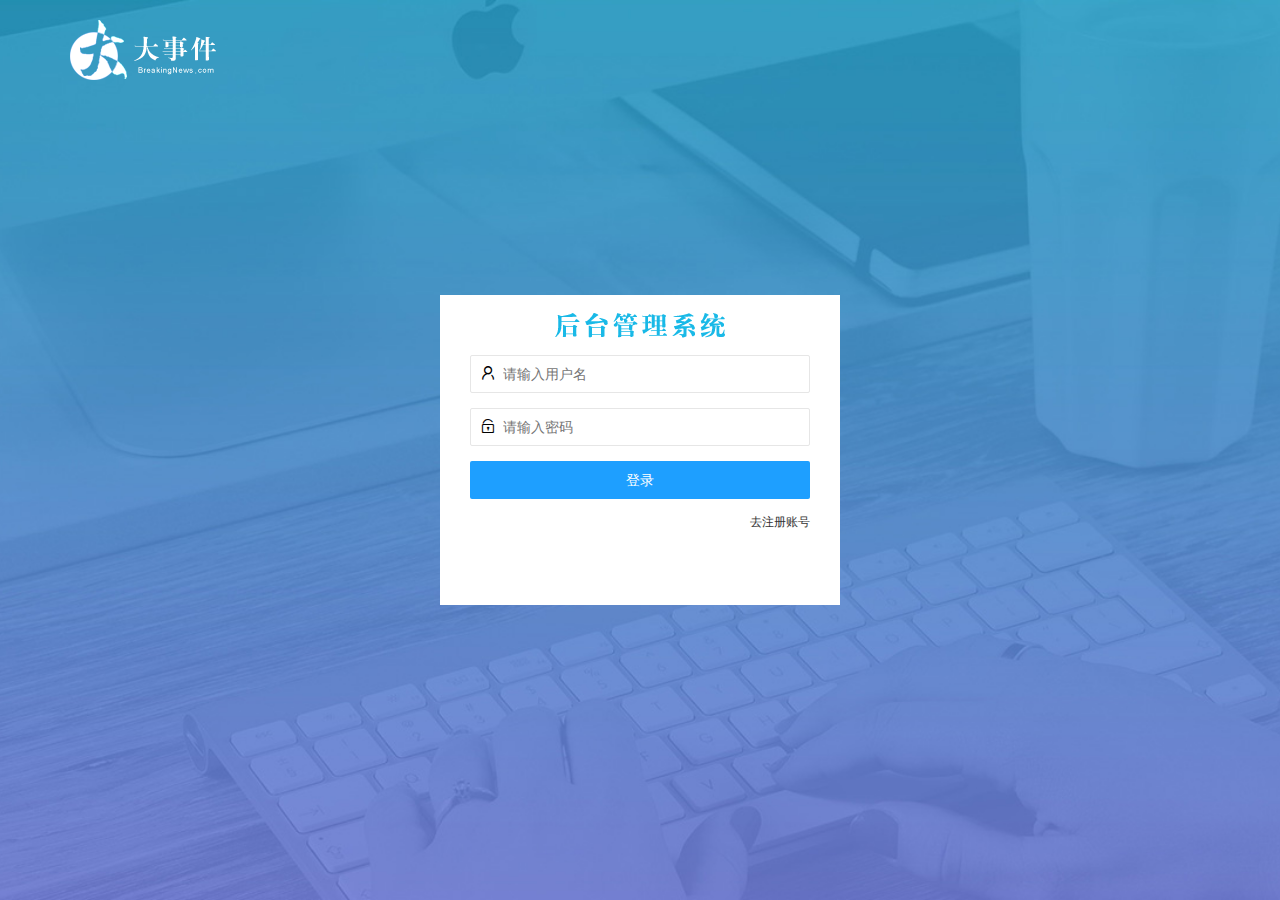
==== commit 4a45db2f: "主页功能完成" ====
--- a/login.html
+++ b/login.html
@@ -22,12 +22,12 @@
       <form class="layui-form" id="form_login">
         <div class="layui-form-item">
           <i class="layui-icon layui-icon-username"></i>
-          <input value="wwwxxx" type="text" name="username" required lay-verify="required" placeholder="请输入用户名" autocomplete="off"
+          <input type="text" name="username" required lay-verify="required" placeholder="请输入用户名" autocomplete="off"
             class="layui-input">
         </div>
         <div class="layui-form-item">
           <i class="layui-icon layui-icon-password"></i>
-          <input value="wwx123" type="password" name="password" required lay-verify="required|pwd" placeholder="请输入密码" autocomplete="off"
+          <input  type="password" name="password" required lay-verify="required|pwd" placeholder="请输入密码" autocomplete="off"
             class="layui-input">
         </div>
         <div class="layui-form-item">
